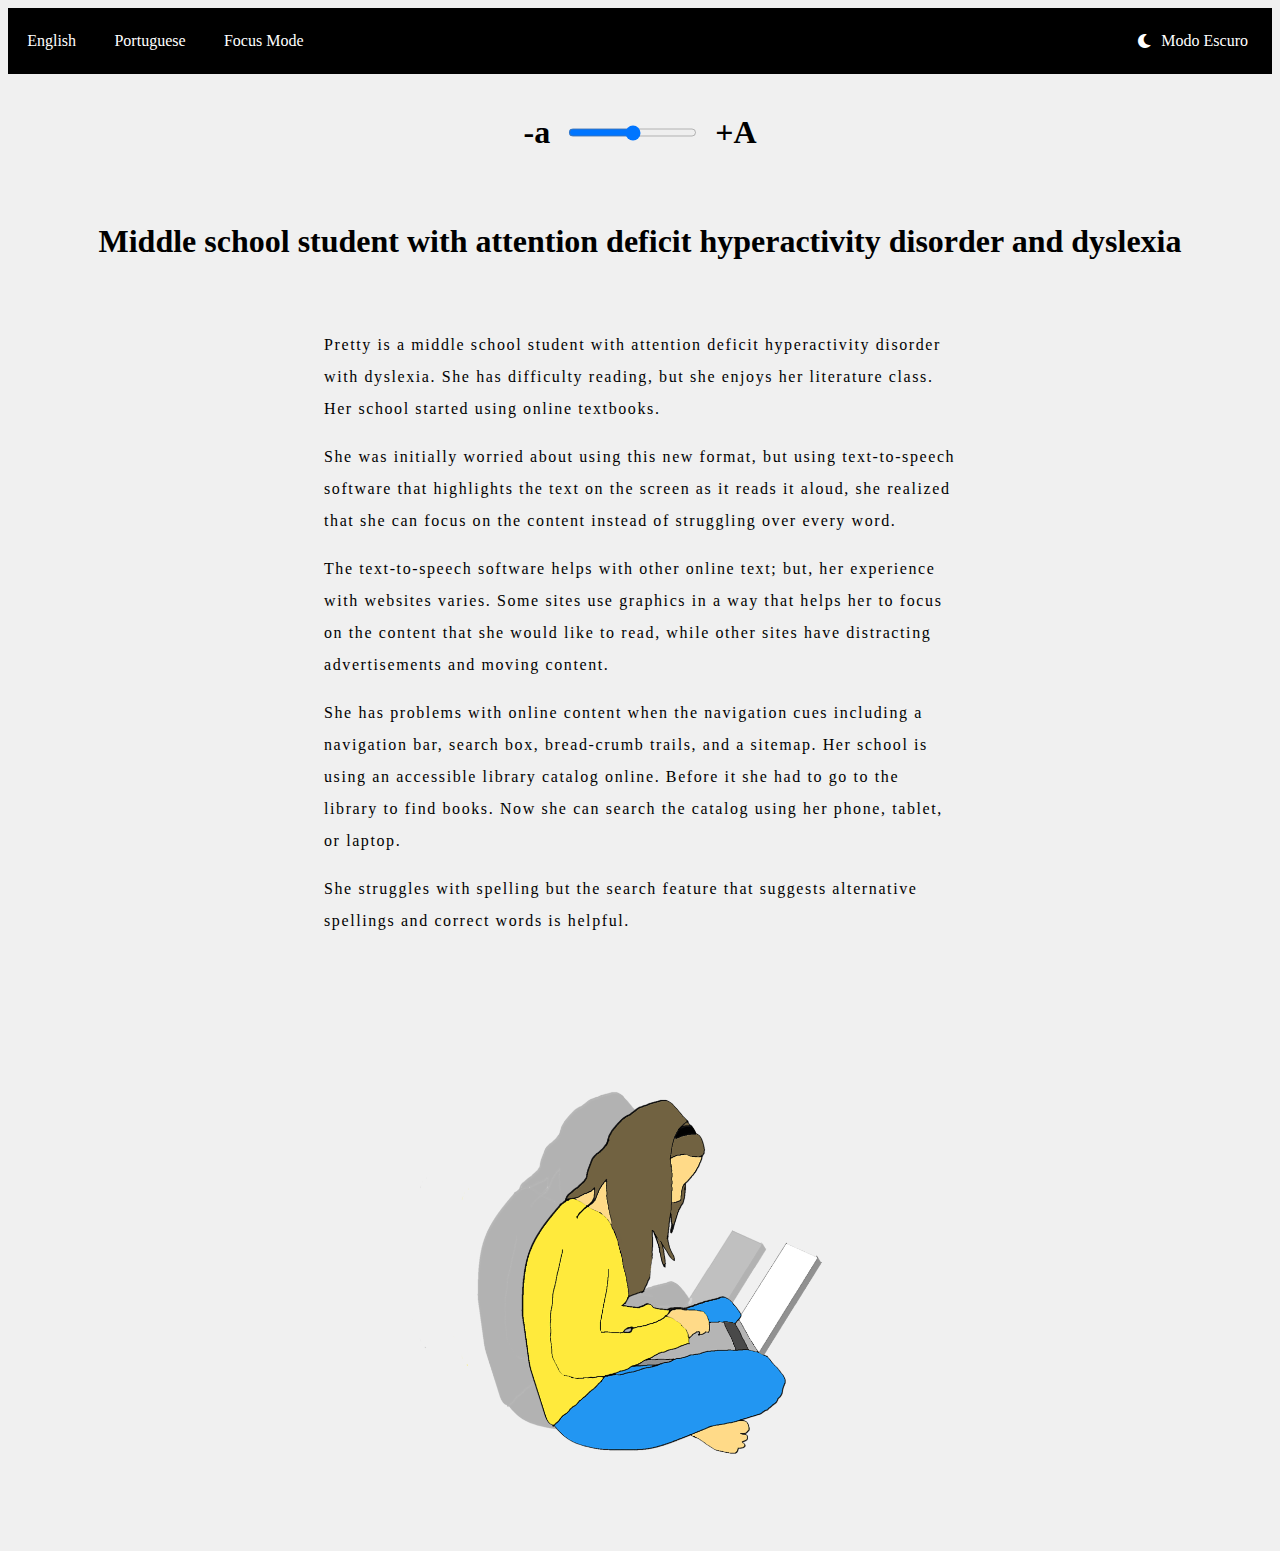
==== index.html @ b34391c8 "css" ====
<!DOCTYPE html>
<html lang="en">

<head>
    <meta charset="UTF-8">
    <meta name="viewport" content="width=device-width, initial-scale=1.0">
    <title>Página Inicial</title>

    <link rel="stylesheet" href="css/styleEN.css">
    <link id="theme-stylesheet" rel="stylesheet" href="css/style.css">
    <link href="https://cdnjs.cloudflare.com/ajax/libs/font-awesome/6.0.0-beta3/css/all.min.css" rel="stylesheet">
    <script src="script/script.js"></script>
    <!-- Other meta tags and stylesheets -->

</head>

<body>
    <nav aria-label="main menu">
        <ul class="navbar" role="menu">
            <li role="menuItem">
                <a href="index.html" id="name-menu-en" data-i18n="name-menu-en"
                    onclick="changeLanguage('en')">English</a>
            </li>
            <li role="menuItem">
                <a href="index.html" id="name-menu-pt" data-i18n="name-menu-pt"
                    onclick="changeLanguage('pt')">Português</a>
            </li>
            <li role="menuItem">
                <a href="focus.html" id="name-menu" data-i18n="name-menu-focus">Focus Mode</a>
            </li>
            <li class="spacer" aria-hidden="true"></li>
            <li role="menuItem">
                <button onclick="toggleTheme()" id="button_mode" aria-label="tema" title="mudar tema">
                    <i id="theme-icon" class="fas fa-sun" aria-hidden="true"></i>
                    <span id="theme-text">Modo Escuro</span>
                </button>
            </li>
        </ul>
    </nav>

    <nav aria-label="texte size adjustment" class="textSize">
        <p class="textSize1" id="decrease-text" aria-hidden="true">-a</p><input type="range" min="1" max="2"
            step="0.1" id="slider" value="1.5" aria-label="adjust text size" onchange="changeSizeBySlider()" />
        <p class="textSize1" id="increase-text" aria-hidden="true">+A</p>
    </nav>

    <header>
        <h1 id="title-container" data-i18n="title-container" aria-labelledby="title-container"></h1>
    </header>
    <main>
        <section id="text-container" aria-labelledby="text-container">
            <p id="text-container1" data-i18n="text1"></p>
            <p id="text-container2" data-i18n="text2"></p>
            <p id="text-container3" data-i18n="text3"></p>
            <p id="text-container4" data-i18n="text4"></p>
            <p id="text-container5" data-i18n="text5"></p>
        </section>
        <section>
            <img src="images/phda.svg" alt="illustration of a girl with ADHD" id="imagephda">
        </section>


    </main>


</body>

</html>
---- css/styleEN.css ----
body {
  font-family: 'Montserrat';
  text-align: center;
  
}

#title-container {
  margin-top: 1em;
  font-size: 2em;
}

#text-container {
  display: inline-block;
  visibility: visible;
  text-align: left;
  letter-spacing: 0.1em;
  line-height: 2em;
  font-size: 1em;
  width: 50%;
  margin-top: 2em;
  font-weight: 450;
}

@media (max-width: 600px) {
  #text-container {
    display:inline-block;
    text-align: left;
    max-width: 20em;
  }
}
---- css/style.css ----
:root {
    --bg-color: #f0f0f0;
    --text-color: #000000;
    --menu-bg-color: #000000; 
    --menu-text-color: #ffffff;
}

[data-theme="dark"] {
    --bg-color: #121212;
    --text-color: #ffffff;
    --menu-bg-color: #f0f0f0; 
    --menu-text-color: #000000;
}

body {
    background-color: var(--bg-color);
    color: var(--text-color);
    font-family: "Montserrat";
    transition: background-color 0.3s, color 0.3s;
}

.navbar {
    display: flex;
    align-items: center;
    list-style: none;
    background-color: var(--menu-bg-color);
    color: var(--menu-text-color);
    padding: 0;
    margin: 0;
    transition: background-color 0.3s, color 0.3s;
}

.spacer {
    flex-grow: 1;
}

.navbar > li {
    position: relative;
}

.navbar > li > a {
    display: block;
    padding: 1.5em 1.2em;
    text-decoration: none;
    font-size: 1em;
    color: var(--menu-text-color); 
    transition: background-color 0.3s ease, color 0.3s ease;
}

.navbar > li > a:focus,
.navbar > li > a:hover {
    background-color: #777777bb;
    color: #fff; 
    outline: 0.2em solid #fff; 
}

#button_mode {
    background: var(--menu-bg-color);
    border: none;
    cursor: pointer;
    padding: 1.5em;
    display: flex;
    align-items: center;
    justify-content: center;
    color: var(--menu-text-color);
    font-family: 'Montserrat';
    font-size: 1em;
    transition: background-color 0.3s, color 0.3s, transform 0.2s;
    margin-left: 5em;
    
}

#button_mode:hover,
#button_mode:focus {
    background-color: #777777bb;
    color: #fff; 
    outline: 0.2em solid #fff; 
}

#theme-icon{
    margin-right: 0.5em;
}

#imagephda{
    width: 40%;
    padding-top: 5em;
}

.textSize{
    display:inline-flex;
    padding: 0.5em;
}

.textSize1{
    padding-right: 0.5em;
    padding-left: 0.5em;
}

#section1, #section2, #section3, #section4, #section5{
    display: inline-flex;
}

#eye-button1, #eye-button2, #eye-button3, #eye-button4, #eye-button5{
    background: var(--bg-color);
    border: none;
    cursor: pointer;
    color: var(--text-color);
    margin-right: 1.5em;
    font-size: 1.5em;
    transition: background-color 0.3s, color 0.3s, transform 0.2s;
}

#decrease-text, #increase-text{
    font-size: 2em;
    font-weight: 600;
}
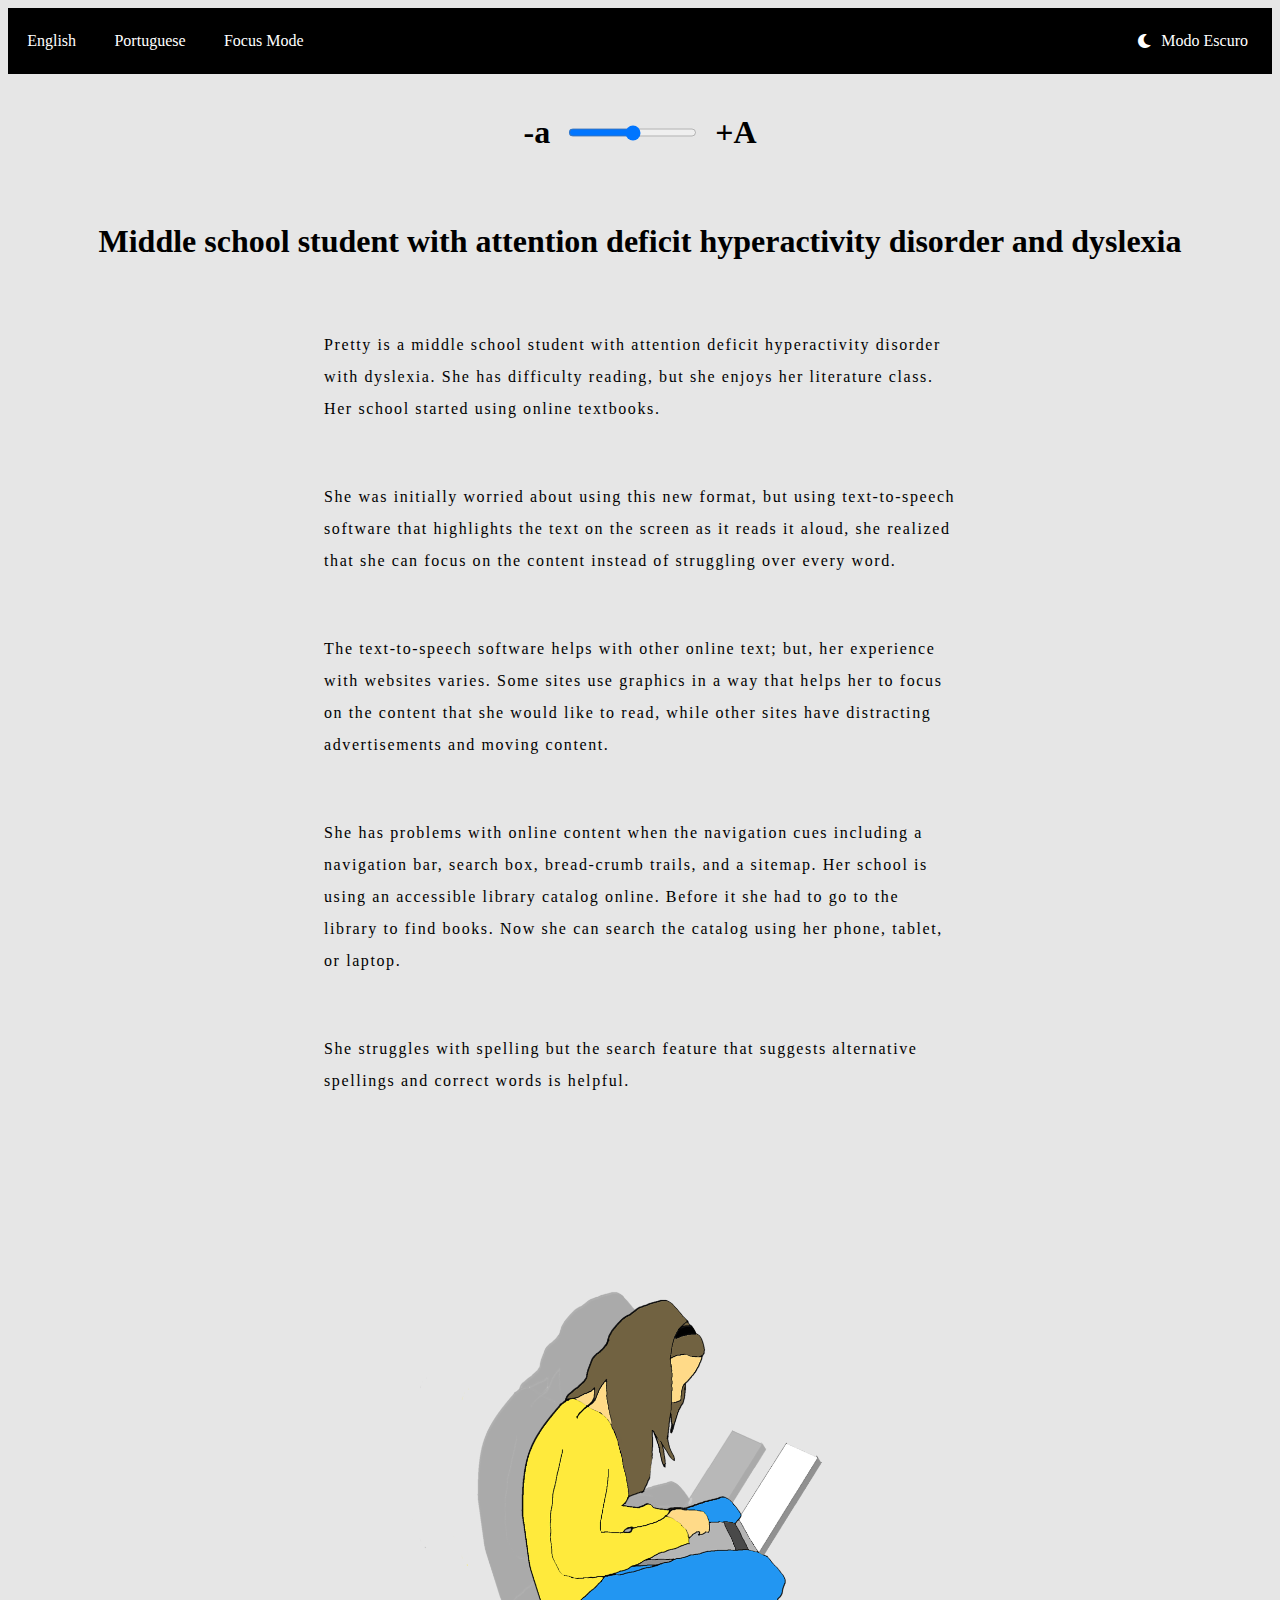
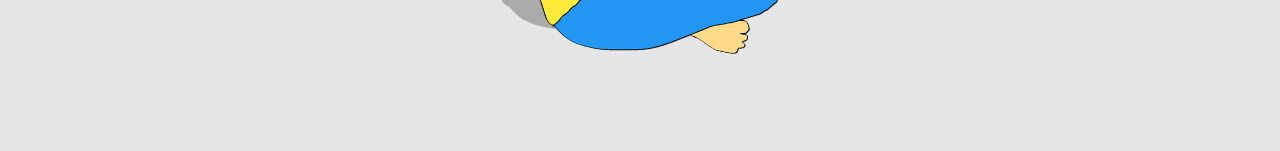
==== commit bf90cb96: "style" ====
--- a/index.html
+++ b/index.html
@@ -17,20 +17,20 @@
 <body>
     <nav aria-label="main menu">
         <ul class="navbar" role="menu">
-            <li role="menuItem">
+            <li>
                 <a href="index.html" id="name-menu-en" data-i18n="name-menu-en"
-                    onclick="changeLanguage('en')">English</a>
+                tabindex="0" onclick="changeLanguage('en')">English</a>
             </li>
-            <li role="menuItem">
+            <li >
                 <a href="index.html" id="name-menu-pt" data-i18n="name-menu-pt"
-                    onclick="changeLanguage('pt')">Português</a>
+                tabindex="0" onclick="changeLanguage('pt')">Português</a>
             </li>
-            <li role="menuItem">
-                <a href="focus.html" id="name-menu" data-i18n="name-menu-focus">Focus Mode</a>
+            <li>
+                <a href="focus.html" id="name-menu" data-i18n="name-menu-focus" tabindex="0">Focus Mode</a>
             </li>
             <li class="spacer" aria-hidden="true"></li>
-            <li role="menuItem">
-                <button onclick="toggleTheme()" id="button_mode" aria-label="tema" title="mudar tema">
+            <li>
+                <button onclick="toggleTheme()" id="button_mode" aria-label="tema" title="mudar modo" tabindex="0">
                     <i id="theme-icon" class="fas fa-sun" aria-hidden="true"></i>
                     <span id="theme-text">Modo Escuro</span>
                 </button>
@@ -39,27 +39,24 @@
     </nav>
 
     <nav aria-label="texte size adjustment" class="textSize">
-        <p class="textSize1" id="decrease-text" aria-hidden="true">-a</p><input type="range" min="1" max="2"
-            step="0.1" id="slider" value="1.5" aria-label="adjust text size" onchange="changeSizeBySlider()" />
+        <p class="textSize1" id="decrease-text" aria-hidden="true">-a</p><input type="range" min="1" max="2" step="0.1" id="slider" value="1.5" aria-label="adjust text size" onchange="changeSizeBySlider()">
         <p class="textSize1" id="increase-text" aria-hidden="true">+A</p>
     </nav>
 
     <header>
-        <h1 id="title-container" data-i18n="title-container" aria-labelledby="title-container"></h1>
+        <h1 id="title-container" data-i18n="title-container" aria-labelledby="title-container">Middle school student with attention deficit hyperactivity disorder and dyslexia</h1>
     </header>
     <main>
-        <section id="text-container" aria-labelledby="text-container">
+        <div id="text-container" aria-labelledby="text-container">
             <p id="text-container1" data-i18n="text1"></p>
             <p id="text-container2" data-i18n="text2"></p>
             <p id="text-container3" data-i18n="text3"></p>
             <p id="text-container4" data-i18n="text4"></p>
             <p id="text-container5" data-i18n="text5"></p>
-        </section>
-        <section>
+        </div>
+        <div>
             <img src="images/phda.svg" alt="illustration of a girl with ADHD" id="imagephda">
-        </section>
-
-
+        </div>
     </main>
 
 
--- a/css/styleEN.css
+++ b/css/styleEN.css
@@ -21,6 +21,10 @@
   font-weight: 450;
 }
 
+#text-container1, #text-container2, #text-container3, #text-container4, #text-container5 {
+  padding-bottom: 2.5em;
+}
+
 @media (max-width: 600px) {
   #text-container {
     display:inline-block;
--- a/css/style.css
+++ b/css/style.css
@@ -1,8 +1,9 @@
 :root {
-    --bg-color: #f0f0f0;
+    --bg-color: #e6e6e6;
     --text-color: #000000;
     --menu-bg-color: #000000; 
     --menu-text-color: #ffffff;
+    --menu-focus-bg-color: #acacac;
 }
 
 [data-theme="dark"] {
@@ -10,6 +11,7 @@
     --text-color: #ffffff;
     --menu-bg-color: #f0f0f0; 
     --menu-text-color: #000000;
+    --menu-focus-bg-color: #888888;
 }
 
 body {
@@ -28,6 +30,7 @@
     padding: 0;
     margin: 0;
     transition: background-color 0.3s, color 0.3s;
+    font-weight: 450;
 }
 
 .spacer {
@@ -49,6 +52,39 @@
 
 .navbar > li > a:focus,
 .navbar > li > a:hover {
+    background-color: #777777bb;
+    color: #fff; 
+    outline: 0.2em solid #fff; 
+}
+
+.navbarFocus {
+    display: flex;
+    align-items: center;
+    list-style: none;
+    background-color: var(--menu-focus-bg-color);
+    color: var(--menu-text-color);
+    padding: 0;
+    margin: 0;
+    width:4.5%;
+    transition: background-color 0.3s, color 0.3s;
+    font-weight: 450;
+}
+
+.navbarFocus > li {
+    position: relative;
+}
+
+.navbarFocus > li > a {
+    display: block;
+    padding: 1.5em 1.2em;
+    text-decoration: none;
+    font-size: 1em;
+    color: var(--menu-text-color); 
+    transition: background-color 0.3s ease, color 0.3s ease;
+}
+
+.navbarFocus > li > a:focus,
+.navbarFocus > li > a:hover {
     background-color: #777777bb;
     color: #fff; 
     outline: 0.2em solid #fff; 
@@ -113,4 +149,10 @@
 #decrease-text, #increase-text{
     font-size: 2em;
     font-weight: 600;
+}
+
+button:focus, a:focus {
+    outline: 2px solid #005fcc; /* Cor de destaque */
+    outline-offset: 4px;
+    border-radius: 4px;
 }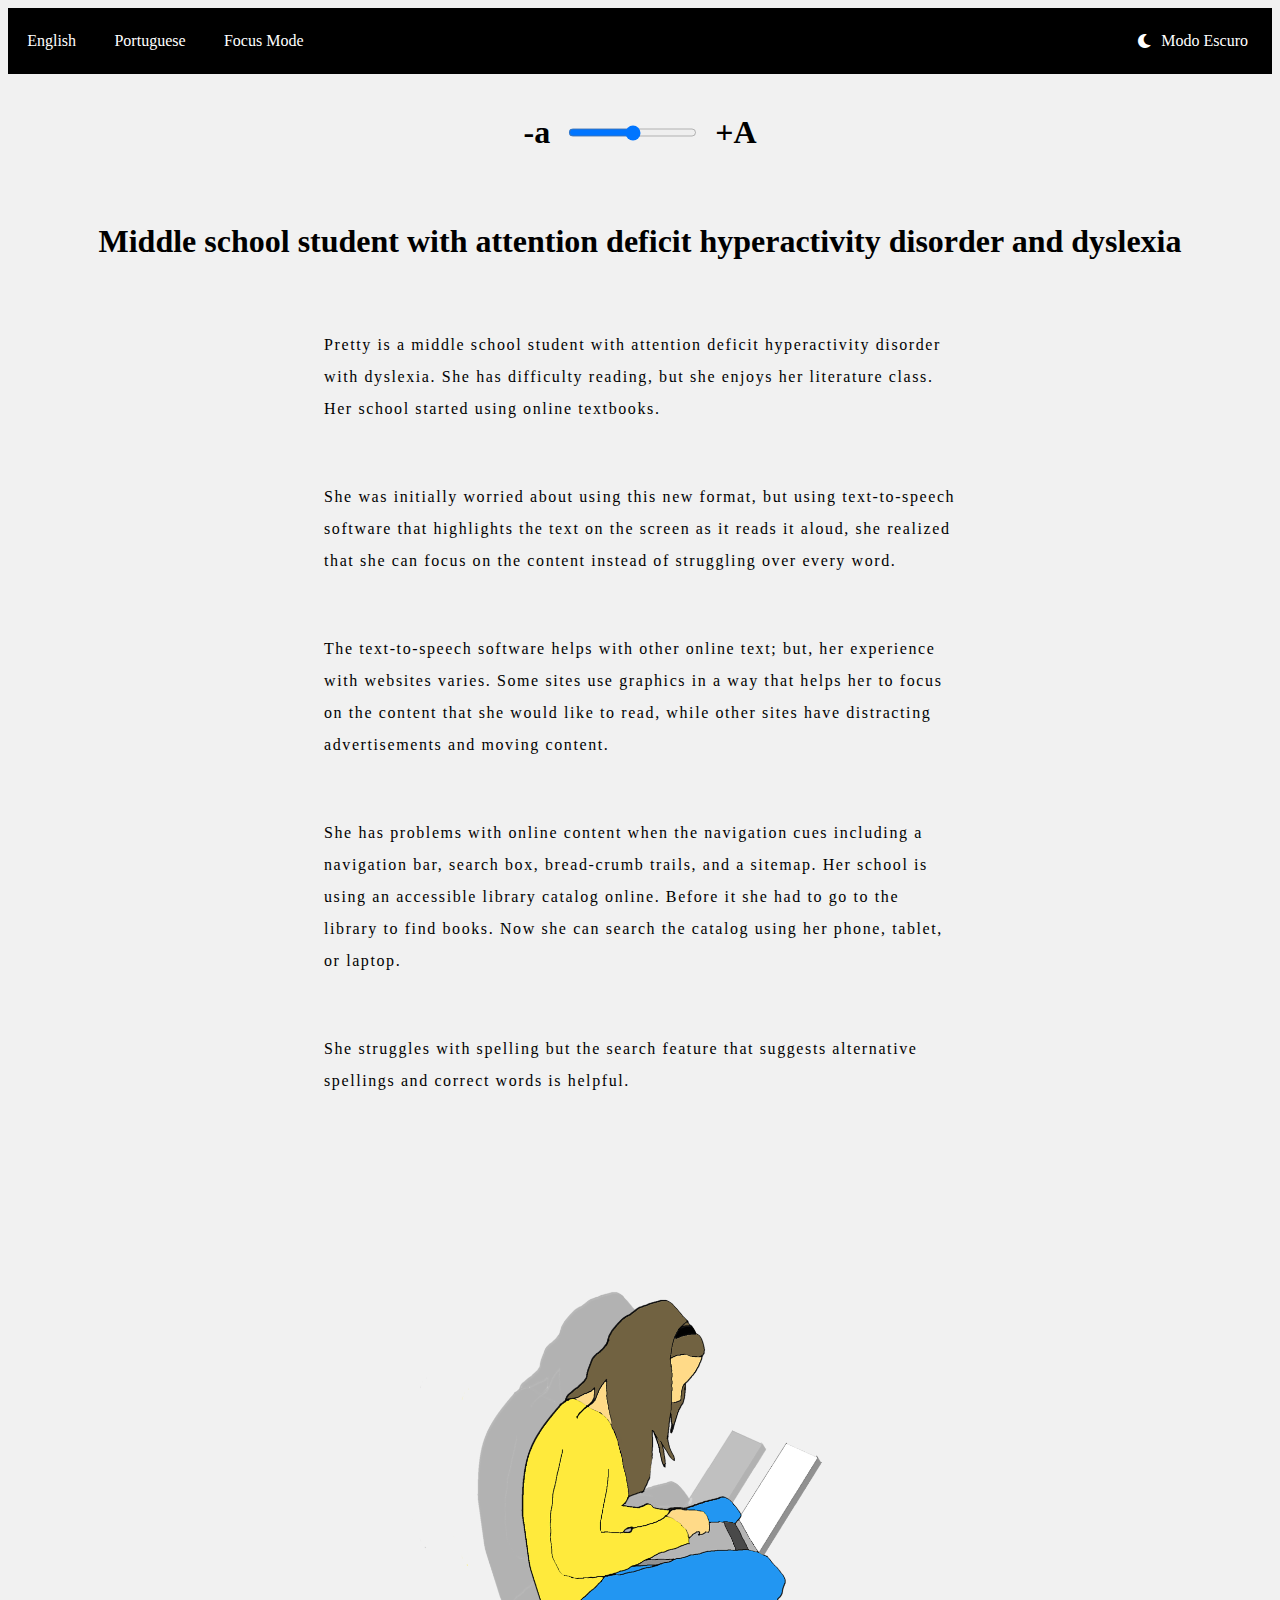
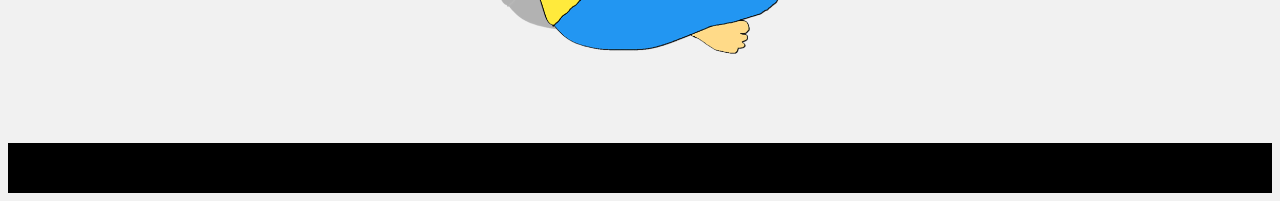
==== commit d7918ed0: "footer" ====
--- a/index.html
+++ b/index.html
@@ -58,7 +58,9 @@
             <img src="images/phda.svg" alt="illustration of a girl with ADHD" id="imagephda">
         </div>
     </main>
-
+    <footer aria-label="footer" class="footer-bar" id="footer-bar">
+        <p>footer</p>
+    </footer>
 
 </body>
 
--- a/css/style.css
+++ b/css/style.css
@@ -1,5 +1,5 @@
 :root {
-    --bg-color: #e6e6e6;
+    --bg-color: #f1f1f1;
     --text-color: #000000;
     --menu-bg-color: #000000; 
     --menu-text-color: #ffffff;
@@ -90,6 +90,15 @@
     outline: 0.2em solid #fff; 
 }
 
+#footer-bar{
+    width: 100%;
+    display: flex;
+    bottom: 0;
+    background-color: var(--menu-bg-color);
+    color: var(--menu-bg-color);
+    z-index: 1000;
+}
+
 #button_mode {
     background: var(--menu-bg-color);
     border: none;
